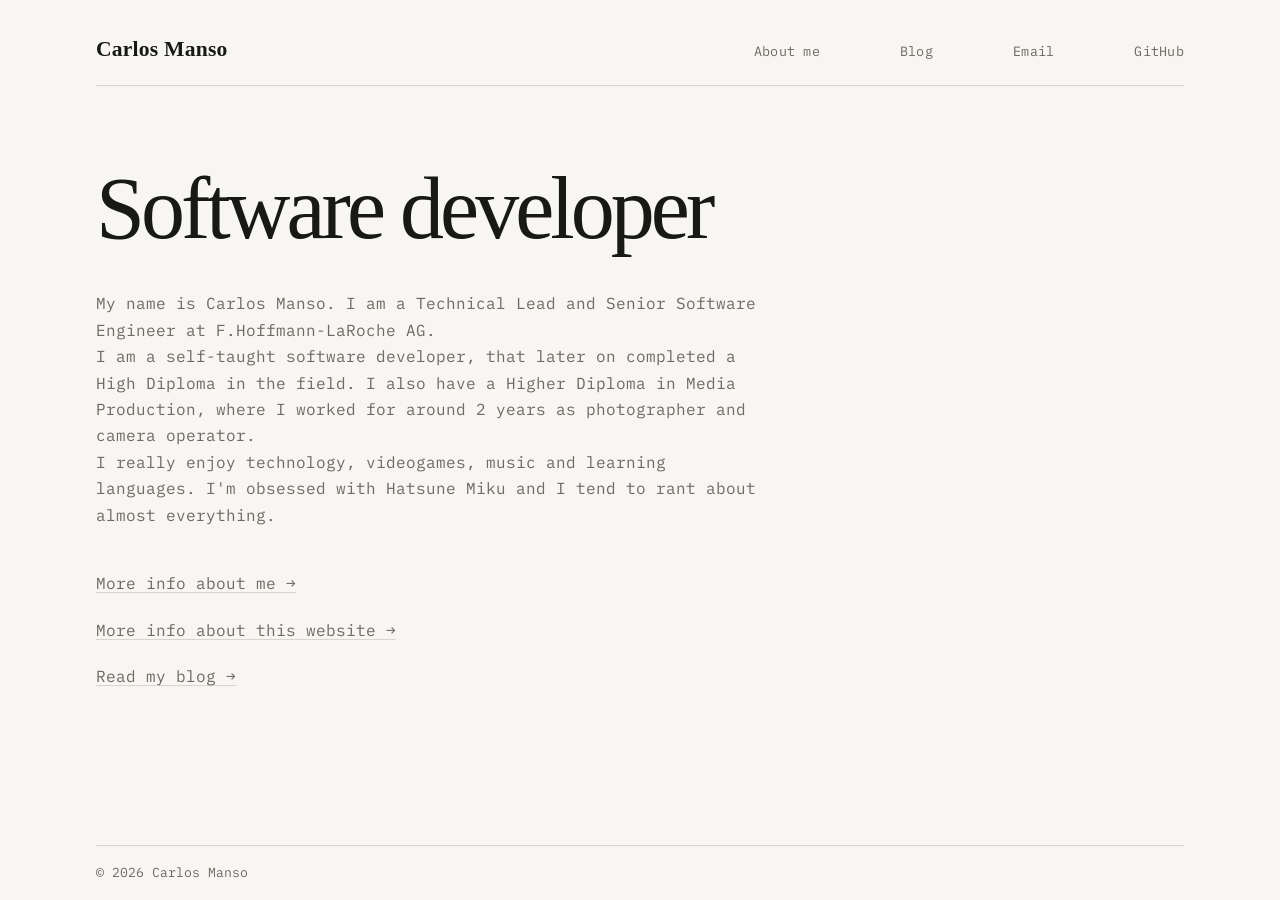
==== index.html @ fc4bd7de "first commit" ====
<!doctype html>
<html lang="en">
  <head>
    <meta charset="utf-8" />
    <meta name="viewport" content="width=device-width, initial-scale=1" />
    <meta name="description" content="I complain a lot." />
    <title>Carlos Manso</title>
    <link rel="stylesheet" href="/assets/css/main.css" />
  </head>

  <body class="pw-home">
    <header class="pw-header pw-shell">
      <a class="pw-name" href="/">Carlos Manso</a>
      <nav class="pw-nav">
        <ul>
          <li><a href="/about/">About me</a></li>
          <li><a href="/blog/">Blog</a></li>
          <li><a href="mailto:carlosmgov7k@gmail.com">Email</a></li>
          <li><a href="https://github.com/CMGSK">GitHub</a></li>
        </ul>
      </nav>
    </header>

    <main id="content" class="pw-shell">
      <section class="cm-intro">
        <div>
          <h1 id="cm-intro-title">Software developer</h1>
        </div>
        <div class="cm-intro-copy">
          <p>
            My name is Carlos Manso. I am a Technical Lead and Senior Software Engineer at
            F.Hoffmann-LaRoche AG.
            <br />
            I am a self-taught software developer, that later on completed a High Diploma in the
            field. I also have a Higher Diploma in Media Production, where I worked for around 2
            years as photographer and camera operator.
            <br />
            I really enjoy technology, videogames, music and learning languages. I'm obsessed with
            Hatsune Miku and I tend to rant about almost everything.
          </p>
          <br />
          <div class="cm-intro-links">
            <a href="/about/">More info about me →</a>
            <a href="/blog/why-html/">More info about this website →</a>
            <a href="/blog/">Read my blog →</a>
          </div>
        </div>
      </section>
    </main>

    <footer class="pw-footer pw-shell">
      <p>© 2026 Carlos Manso</p>
    </footer>
  </body>
</html>
---- assets/css/main.css ----
@font-face {
  font-family: "Lilex";
  src: url("/assets/fonts/lilex/Lilex-Variable.woff2") format("woff2");
  font-style: normal;
  font-weight: 100 900;
  font-display: swap;
}

@font-face {
  font-family: "Lilex";
  src: url("/assets/fonts/lilex/Lilex-VariableItalic.woff2") format("woff2");
  font-style: italic;
  font-weight: 100 900;
  font-display: swap;
}

:root {
  color-scheme: light dark;
  --paper: #f7f6f2;
  --ink: #181816;
  --muted: #6c6a62;
  --line: #d8d5cc;
  --accent: #8b2e21;
  --hover: #4a4945;
  --measure: 68rem;
  --reading-measure: 42rem;
  --font-mono: "Lilex", "Andale Mono", "Lucida Console", monospace;
}

* {
  box-sizing: border-box;
}

html {
  font-size: 100%;
  scroll-behavior: smooth;
}

body {
  margin: 0;
  background: var(--paper);
  color: var(--ink);
  font-family: var(--font-mono);
  font-size: 1.06rem;
  line-height: 1.65;
  text-rendering: optimizeLegibility;
}

.pw-home {
  display: flex;
  flex-direction: column;
  min-height: 100svh;
}

::selection {
  background: var(--ink);
  color: var(--paper);
}

a {
  color: inherit;
  text-decoration-color: var(--line);
  text-decoration-thickness: 1px;
  text-underline-offset: 0.2em;
}

a:hover,
a:focus-visible {
  color: var(--hover);
  text-decoration-color: currentColor;
}

:focus-visible {
  outline: 2px solid var(--accent);
  outline-offset: 4px;
}

img {
  display: block;
  max-width: 100%;
  height: auto;
}

.pw-shell {
  width: min(calc(100% - 2.5rem), var(--measure));
  margin-inline: auto;
}

.pw-header {
  display: flex;
  align-items: baseline;
  justify-content: space-between;
  gap: 4rem;
  padding-block: 2rem 1.1rem;
  border-bottom: 1px solid var(--line);
}

.pw-name {
  font-family: "Times New Roman", Times, serif;
  font-size: 1.35rem;
  font-weight: 700;
  letter-spacing: 0.01em;
  text-decoration: none;
}

.pw-nav ul {
  display: flex;
  gap: 5rem;
  margin: 0;
  padding: 0;
  list-style: none;
}

.pw-nav a {
  color: var(--muted);
  font-family: var(--font-mono);
  font-size: 0.84rem;
  letter-spacing: 0.02em;
  text-decoration: none;
}

.pw-nav a:hover,
.pw-nav a:focus-visible,
.pw-nav [aria-current="page"] {
  color: var(--hover);
}

main {
  min-height: 65vh;
}

.pw-home main {
  flex: 1 0 auto;
  min-height: 0;
}

.cm-intro {
  display: grid;
  grid-template-columns: 1fr;
  gap: 2rem;
  padding-block: clamp(0.75rem, 3vh, 2.5rem);
}

.pw-home .cm-intro {
  padding-block: clamp(2.5rem, 8vh, 5rem) clamp(0.75rem, 2vh, 1.5rem);
}

.cm-intro h1 {
  max-width: none;
  font-size: clamp(2.25rem, 7vw, 5.5rem);
  white-space: nowrap;
}

.cm-eyebrow {
  margin: 0 0 0.8rem;
  color: var(--muted);
  font-family: var(--font-mono);
  font-size: 0.72rem;
  letter-spacing: 0.1em;
  text-transform: uppercase;
}

h1,
h2,
h3 {
  font-family: "Times New Roman", Times, serif;
  line-height: 1.15;
  text-wrap: balance;
}

h1 {
  max-width: 14ch;
  margin: 0;
  font-size: clamp(2.75rem, 7vw, 5.75rem);
  font-weight: 400;
  letter-spacing: -0.045em;
}

.cm-intro-copy {
  align-self: end;
  max-width: var(--reading-measure);
  color: var(--muted);
  font-size: 1rem;
}

.cm-intro-copy p {
  margin: 0 0 1rem;
}

.cm-intro-links {
  display: grid;
  justify-items: start;
  gap: 1.25rem;
}

.cm-section {
  padding-block: 2.5rem 5rem;
  border-top: 1px solid var(--line);
}

.cm-section-heading {
  display: flex;
  align-items: baseline;
  justify-content: space-between;
  gap: 1rem;
  margin-bottom: 2rem;
}

.cm-section-heading h2 {
  margin: 0;
  font-size: 1rem;
  letter-spacing: 0.08em;
  text-transform: uppercase;
}

.cm-section-heading a {
  color: var(--muted);
  font-size: 0.9rem;
}

.cm-post-list {
  margin: 0;
  padding: 0;
  list-style: none;
}

.cm-post-list > li {
  display: grid;
  grid-template-columns: 8rem 1fr;
  gap: 1.5rem;
  padding-block: 1.4rem;
  border-top: 1px solid var(--line);
}

.cm-post-list time,
.cm-post-meta {
  color: var(--muted);
  font-family: var(--font-mono);
  font-size: 0.76rem;
  letter-spacing: 0.02em;
}

.cm-post-list h3 {
  width: max-content;
  max-width: 100%;
  margin: 0;
  font-size: clamp(1.25rem, 3vw, 1.65rem);
  font-weight: 400;
  white-space: nowrap;
}

.cm-post-list h3 a {
  white-space: nowrap;
  text-decoration: none;
}

.cm-post-list p {
  max-width: 45rem;
  margin: 0.35rem 0 0;
  color: var(--muted);
  font-size: 0.95rem;
}

.cm-tag-list {
  display: flex;
  flex-wrap: wrap;
  gap: 0.5rem;
  margin: 0.9rem 0 0;
  padding: 0;
  list-style: none;
}

.cm-tag-list li {
  padding: 0.15rem 0.5rem;
  border: 1px solid var(--line);
  color: var(--muted);
  font-size: 0.72rem;
  line-height: 1.4;
}

.cm-page-header {
  max-width: var(--reading-measure);
  padding-block: clamp(4rem, 9vw, 7rem) 3rem;
}

.cm-page-header h1 {
  max-width: none;
  font-size: clamp(2.5rem, 6vw, 4.5rem);
}

.cm-page-header > p:last-child {
  max-width: 38rem;
  color: var(--muted);
}

.cm-prose {
  max-width: var(--reading-measure);
  padding-bottom: 6rem;
}

.cm-prose > * {
  margin-block: 0 1.35rem;
}

.cm-prose h2,
.cm-prose h3 {
  margin-top: 2.75rem;
  margin-bottom: 0.8rem;
}

.cm-prose h2 {
  font-size: 1.65rem;
}

.cm-prose h3 {
  font-size: 1.25rem;
}

.cm-prose blockquote {
  margin-inline: 0;
  padding-left: 1.4rem;
  border-left: 2px solid var(--accent);
  color: var(--muted);
  font-style: italic;
}

.cm-prose code {
  padding: 0.1em 0.3em;
  background: color-mix(in srgb, var(--ink) 7%, transparent);
  font-family: var(--font-mono);
  font-size: 0.86em;
}

.cm-prose pre {
  overflow-x: auto;
  padding: 1rem 1.2rem;
  border: 1px solid var(--line);
  font-size: 0.88rem;
  line-height: 1.55;
}

.cm-prose pre code {
  padding: 0;
  background: none;
}

.cm-prose hr {
  margin-block: 3rem;
  border: 0;
  border-top: 1px solid var(--line);
}

.cm-post-header {
  max-width: var(--reading-measure);
  padding-block: clamp(4rem, 9vw, 7rem) 3rem;
  border-bottom: 1px solid var(--line);
}

.cm-post-header h1 {
  max-width: none;
  margin-block: 0.75rem 1rem;
  font-size: clamp(2.5rem, 7vw, 4.7rem);
  text-wrap: wrap;
}

.cm-post-deck {
  max-width: 36rem;
  color: var(--muted);
  font-size: 1.18rem;
}

.cm-post-body {
  padding-top: 3rem;
}

.cm-post-footer {
  display: flex;
  justify-content: space-between;
  gap: 1rem;
  max-width: var(--reading-measure);
  padding-block: 2rem 5rem;
  border-top: 1px solid var(--line);
}

.pw-footer {
  display: flex;
  justify-content: space-between;
  gap: 2rem;
  padding-block: 1.5rem 2.5rem;
  border-top: 1px solid var(--line);
  color: var(--muted);
  font-size: 0.82rem;
}

.pw-footer p {
  margin: 0;
}

.pw-home .pw-footer {
  flex: 0 0 auto;
  margin-top: auto;
  padding-block: 1rem;
}

.cm-skip-link {
  position: absolute;
  top: -5rem;
  left: 1rem;
  z-index: 10;
  padding: 0.5rem 0.75rem;
  background: var(--ink);
  color: var(--paper);
}

.cm-skip-link:focus {
  top: 1rem;
}

@media (max-width: 40rem) {
  .pw-header,
  .pw-footer {
    align-items: flex-start;
    flex-direction: column;
    gap: 0.8rem;
  }

  .pw-nav ul {
    gap: 2rem;
  }

  .cm-intro {
    grid-template-columns: 1fr;
    gap: 2rem;
  }

  .cm-post-list > li {
    grid-template-columns: 1fr;
    gap: 0.35rem;
  }

  .cm-post-footer {
    flex-direction: column;
  }
}

@media (prefers-reduced-motion: reduce) {
  html {
    scroll-behavior: auto;
  }
}

@media (prefers-color-scheme: dark) {
  :root {
    --paper: #171715;
    --ink: #e9e6dd;
    --muted: #aaa69b;
    --line: #3b3934;
    --accent: #d98472;
    --hover: #f3f1eb;
  }
}

@media print {
  .pw-header,
  .pw-footer,
  .cm-post-footer {
    display: none;
  }

  body {
    background: #fff;
    color: #000;
  }
}
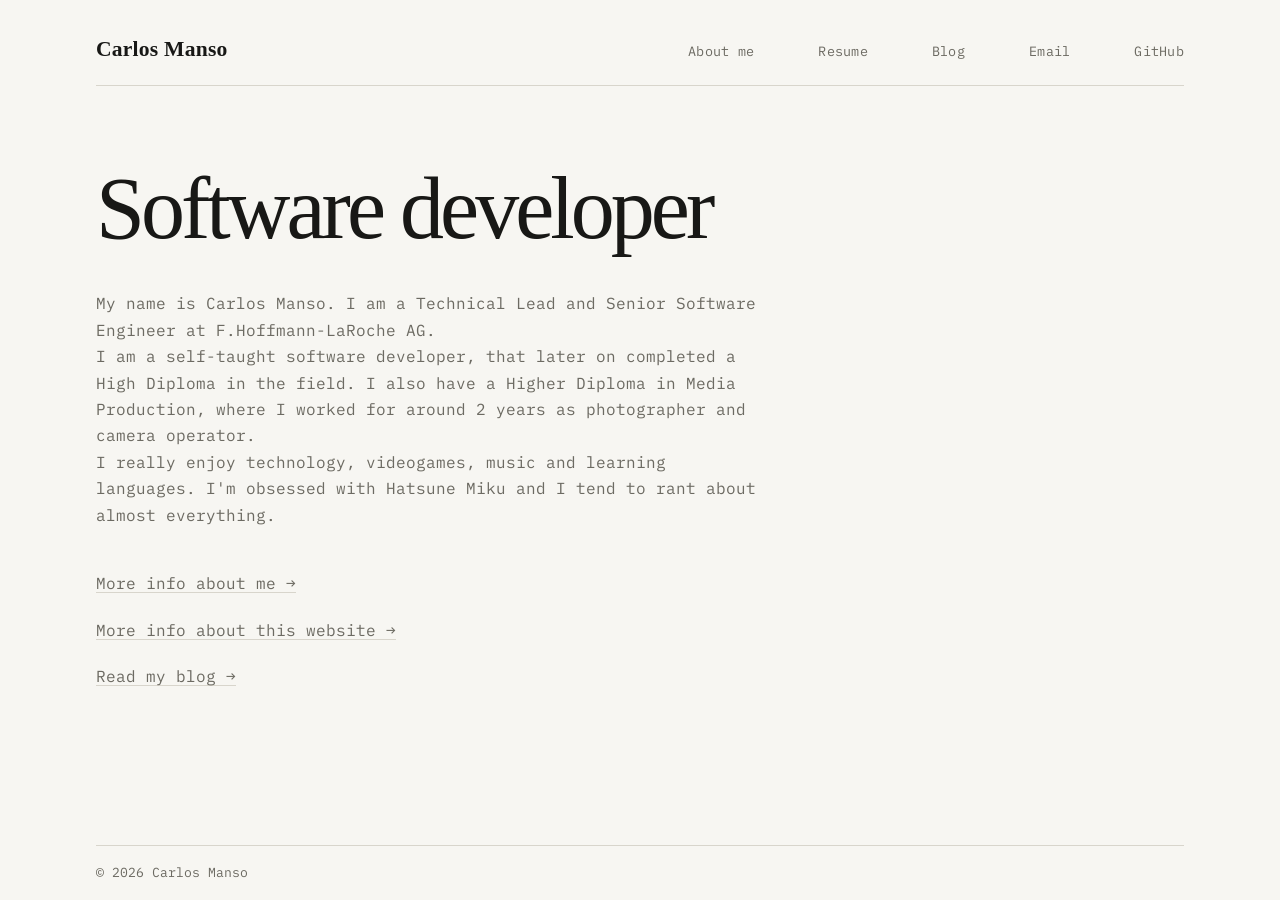
==== commit e3a8bdb9: "finish initial status" ====
--- a/index.html
+++ b/index.html
@@ -14,6 +14,7 @@
       <nav class="pw-nav">
         <ul>
           <li><a href="/about/">About me</a></li>
+          <li><a href="/resume/">Resume</a></li>
           <li><a href="/blog/">Blog</a></li>
           <li><a href="mailto:carlosmgov7k@gmail.com">Email</a></li>
           <li><a href="https://github.com/CMGSK">GitHub</a></li>
--- a/assets/css/main.css
+++ b/assets/css/main.css
@@ -105,7 +105,7 @@
 
 .pw-nav ul {
   display: flex;
-  gap: 5rem;
+  gap: clamp(1.5rem, 5vw, 5rem);
   margin: 0;
   padding: 0;
   list-style: none;
@@ -380,6 +380,133 @@
   max-width: var(--reading-measure);
   padding-block: 2rem 5rem;
   border-top: 1px solid var(--line);
+}
+
+.cm-resume {
+  padding-bottom: 6rem;
+}
+
+.cm-resume-header {
+  display: grid;
+  grid-template-columns: minmax(0, 1fr) auto;
+  align-items: end;
+  gap: 3rem;
+  padding-block: clamp(3.5rem, 8vw, 6rem) 2.5rem;
+  border-bottom: 1px solid var(--line);
+}
+
+.cm-resume-header h1 {
+  max-width: none;
+  font-size: clamp(3rem, 7vw, 5.5rem);
+}
+
+.cm-resume-role {
+  margin: 0.5rem 0 0;
+  color: var(--muted);
+}
+
+.cm-resume-contact {
+  display: grid;
+  justify-items: end;
+  gap: 0.25rem;
+  font-size: 0.82rem;
+}
+
+.cm-resume-contact p {
+  margin: 0;
+}
+
+.cm-resume-section {
+  display: grid;
+  grid-template-columns: 10rem minmax(0, 1fr);
+  gap: clamp(2rem, 6vw, 5rem);
+  padding-block: 2.5rem;
+  border-bottom: 1px solid var(--line);
+}
+
+.cm-resume-section h2 {
+  margin: 0;
+  font-family: var(--font-mono);
+  font-size: 0.9rem;
+  font-weight: 500;
+  letter-spacing: 0.08em;
+}
+
+.cm-resume-content > :first-child {
+  margin-top: 0;
+}
+
+.cm-resume-content > :last-child {
+  margin-bottom: 0;
+}
+
+.cm-resume-entry + .cm-resume-entry {
+  margin-top: 2.25rem;
+}
+
+.cm-resume-entry-header {
+  display: flex;
+  align-items: baseline;
+  justify-content: space-between;
+  gap: 2rem;
+}
+
+.cm-resume-entry h3 {
+  margin: 0;
+  font-size: 1.45rem;
+  font-weight: 400;
+  text-wrap: wrap;
+}
+
+.cm-resume-location {
+  margin-left: 0.5rem;
+  color: var(--muted);
+  font-family: var(--font-mono);
+  font-size: 0.72rem;
+  white-space: nowrap;
+}
+
+.cm-resume-entry-header p,
+.cm-resume-detail,
+.cm-resume-profile {
+  color: var(--muted);
+}
+
+.cm-resume-entry-header p {
+  flex: 0 0 auto;
+  margin: 0;
+  font-size: 0.78rem;
+}
+
+.cm-resume-detail,
+.cm-resume-profile {
+  margin: 0.25rem 0 0.8rem;
+  font-size: 1rem;
+}
+
+.cm-resume-entry ul {
+  margin-block: 0.75rem 0;
+  padding-left: 2rem;
+  color: var(--muted);
+  font-size: 0.84rem;
+}
+
+.cm-resume-skills {
+  display: grid;
+  grid-template-columns: repeat(2, minmax(0, 1fr));
+  gap: 1.5rem 3rem;
+}
+
+.cm-resume-skills h3 {
+  margin: 0 0 0.35rem;
+  font-family: var(--font-mono);
+  font-size: 0.9rem;
+}
+
+.cm-resume-skills p {
+  margin: 0;
+  color: var(--muted);
+  font-size: 0.9rem;
 }
 
 .pw-footer {
@@ -441,6 +568,26 @@
   .cm-post-footer {
     flex-direction: column;
   }
+
+  .cm-resume-header,
+  .cm-resume-section {
+    grid-template-columns: 1fr;
+    gap: 1.25rem;
+  }
+
+  .cm-resume-contact {
+    justify-items: start;
+  }
+
+  .cm-resume-entry-header {
+    align-items: flex-start;
+    flex-direction: column;
+    gap: 0.15rem;
+  }
+
+  .cm-resume-skills {
+    grid-template-columns: 1fr;
+  }
 }
 
 @media (prefers-reduced-motion: reduce) {
@@ -471,4 +618,12 @@
     background: #fff;
     color: #000;
   }
-}
+
+  .cm-resume {
+    padding-bottom: 0;
+  }
+
+  .cm-resume-header {
+    padding-top: 0;
+  }
+}
